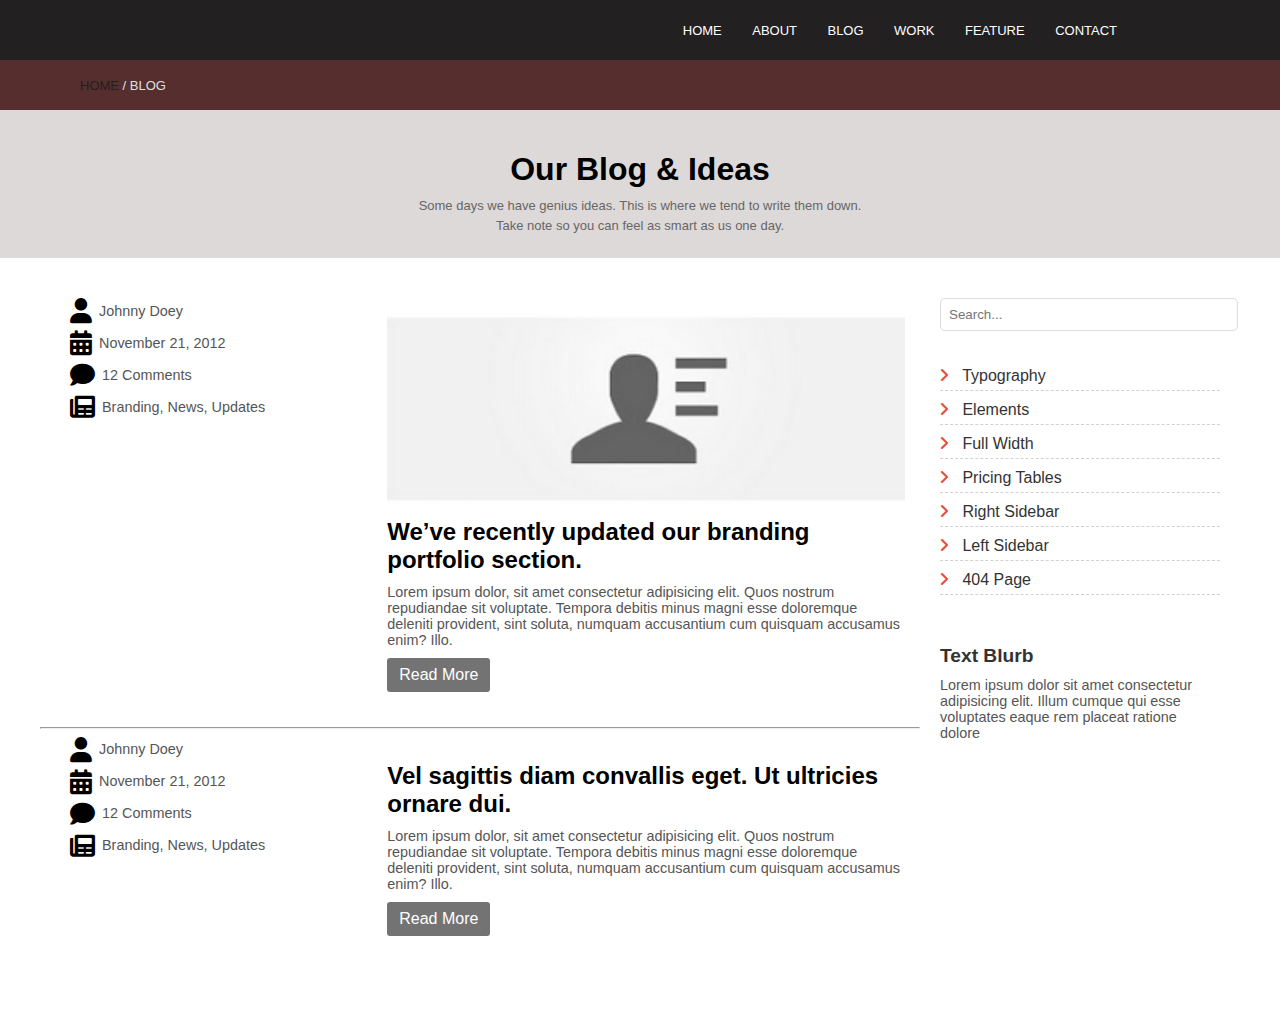
==== blog.html @ 29be8450 "add project" ====
<!DOCTYPE html>
<html lang="en">
<head>
    <meta charset="UTF-8">
    <link rel="stylesheet" href="styles.css">
    <link href="https://cdnjs.cloudflare.com/ajax/libs/font-awesome/6.0.0/css/all.min.css" rel="stylesheet">
    <title>BLOG</title>
</head>
<body>
    <div class="header2">
        <div class="nav">
            <a href="index.html">HOME</a>
            <a href="about.html">ABOUT</a>
            <a href="blog.html">BLOG</a>
            <a href="work.html">WORK</a>
            <a href="">FEATURE</a>
            <a href="contact.html">CONTACT</a>
        </div>
    </div>
    <div class="ha">
        <p>
            <span class="h"> HOME</span> / BLOG
        </p>
    </div>
    <section class="hero">
        <h1>Our Blog & Ideas</h1>
        <p>Some days we have genius ideas. This is where we tend to write them down.</p>
        <p>Take note so you can feel as smart as us one day.</p>
    </section>

    <div class="content">
        <div class="blog-posts">
             <div class="post">
               <div class="post-details">
                <div class="iconn">
                  <i class="fa-solid fa-user"></i>
                  <p>Johnny Doey</p>
                </div>
                <div class="iconn">
                  <i class="fa-solid fa-calendar-days"></i>
                  <p>November 21, 2012</p>
                </div>
                  <div class="iconn">

                    <i class="fa-solid fa-comment"></i>
                    <p>12 Comments</p>
                  </div>
                  <div class="iconn">
                    <i class="fa-solid fa-newspaper"></i>
                    <p>Branding, News, Updates</p>
                  </div>
              </div>
                <div class="placeholder">
                  <img src="imges/user.png"  alt="Profile Image">
                  <h2>We’ve recently updated our branding portfolio section.</h2>
                  <p>Lorem ipsum dolor, sit amet consectetur adipisicing elit. Quos nostrum repudiandae sit voluptate. Tempora debitis minus magni esse doloremque deleniti provident, sint soluta, numquam accusantium cum quisquam accusamus enim? Illo.</p>
                  <a href="#" class="btn">Read More</a>
                </div>
              </div>
              <hr>

            <div class="post">
              <div class="post-details">
                <div class="iconn">
                  <i class="fa-solid fa-user"></i>
                  <p>Johnny Doey</p>
                </div>
                <div class="iconn">
                  <i class="fa-solid fa-calendar-days"></i>
                  <p>November 21, 2012</p>
                </div>
                  <div class="iconn">

                    <i class="fa-solid fa-comment"></i>
                    <p>12 Comments</p>
                  </div>
                  <div class="iconn">
                    <i class="fa-solid fa-newspaper"></i>
                    <p>Branding, News, Updates</p>
                  </div>
              </div>
                <div class="placeholder">
                  <h2>Vel sagittis diam convallis eget. Ut ultricies ornare dui.</h2>
                  <p>Lorem ipsum dolor, sit amet consectetur adipisicing elit. Quos nostrum repudiandae sit voluptate. Tempora debitis minus magni esse doloremque deleniti provident, sint soluta, numquam accusantium cum quisquam accusamus enim? Illo.</p>
                  <a href="#" class="btn">Read More</a>
                </div>
            </div>
        </div>

        <div class="sidebar">
            <input type="text" placeholder="Search..." class="search-bar">
            <ul class="categories">
                <li class="li"><a href="#">
              <i class="fa-duotone fa-solid fa-angle-right bg-orange "></i>
                    Typography</a></li>
                <li><a href="#">
                  <i class="fa-duotone fa-solid fa-angle-right bg-orange "></i>
                  Elements</a></li>
                <li><a href="#">
                  <i class="fa-duotone fa-solid fa-angle-right bg-orange"></i>
                  Full Width</a></li>
                <li><a href="#">
                  <i class="fa-duotone fa-solid fa-angle-right bg-orange"></i>
                  Pricing Tables</a></li>
                <li><a href="#">
                  <i class="fa-duotone fa-solid fa-angle-right bg-orange "></i>
                  Right Sidebar</a></li>
                <li><a href="#">
                  <i class="fa-duotone fa-solid fa-angle-right bg-orange "></i>
                  Left Sidebar</a></li>
                <li><a href="#">
                  <i class="fa-duotone fa-solid fa-angle-right bg-orange"></i>
                  404 Page</a></li>
            </ul>
            <div class="text-blurb">
              <h3>Text Blurb</h3>
                <p>Lorem ipsum dolor sit amet consectetur adipisicing elit. Illum cumque qui esse voluptates eaque rem placeat ratione dolore</p>
            </div>
        </div>
    </div>
    
</body>
</html>
---- styles.css ----
body {
  margin: 0;
  font-family: 'Roboto', sans-serif;
}

.header {
  height: 50px;
  background-color: rgb(34, 32, 32);
  display: flex;
  justify-content: space-between;
  align-items: center;
  padding: 5px 150px 5px 10px;
}

.nav a {
  font-size: 13px;
  color: white;
  text-decoration: none;
  padding: 0 13px;
}

.nav a:active {
  background-color: brown;
}

.logo img {
  width: 150px;

}

.logo h1 {
  padding: 15px 0px 0px 0%;
  color: white;
  font-size: 25px;

}

.logo {

  display: flex;
}

.page {
  background-color: rgb(86, 46, 46);
  display: flex;
  justify-content: space-between;
  padding: 30px 180px 5px 150px;
  color: white;
  align-items: center;
}

span {
  font-size: 30px;
}

p {
  font-size: 13px;
  color: rgb(222, 224, 224);

}

.Contact a {
  margin: 30p 0px 0px 0px;
  font-size: 13px;
  text-decoration: none;
  padding: 7px 7px;
  background-color: black;
  color: white;
}

.features-section {
  padding: 50px 80px 50px 80px;
  background-color: #e1dbdb;

}

.row {
  gap: 25px;
  display: flex;
  justify-content: space-between;
  margin-bottom: 20px;
}

.feature-box {
  background: #fff;
  border-radius: 4px;
  box-shadow: 0 2px 5px rgba(0, 0, 0, 0.1);
  display: flex;
  align-items: center;
  width: 48%;
 
  padding: 20px;
  transition: transform 0.3s ease;
}

.feature-box:hover {
  /* transform: scale(1.05); */
}



.icon {
  flex: 0 0 60px;
  margin-right: 20px;
  font-size: 4rem;
  
  color: #888484;
  
}

.content h3 {
  margin: 0 0 10px;
  font-size: 1.2rem;
  color: #333;
}

.content p {
  margin: 0;
  font-size: 0.9rem;
  color: #555;
}

.footer-icons {
  background-color: rgb(34, 32, 32);
  
  padding: 10px;
  
  text-align: center;
 
}

.footer-icons a {
  background-color: #fff;
  width: 40px;
 
  height: 40px;
  color: rgb(67, 65, 65);
  
  text-decoration: none;
 
  margin: 0 10px;
 
  font-size: 14px;

  padding: 5px 10px;
 
  border-radius: 50%;
 
  transition: background-color 0.3s ease;
  
}

.header2 {
  height: 50px;
  background-color: rgb(34, 32, 32);
  display: flex;
  justify-content: right;
  align-items: center;
  padding: 5px 150px 5px 10px;
}

.nav a {
  font-size: 13px;
  color: white;
  text-decoration: none;
  padding: 0 13px;
}

.ha {
  font-size: 15px;
  padding: 5px 0px 5px 80px;
  height: 40px;
  color: #fff;

  background-color: rgb(86, 46, 46);
}

.h {
  color: rgb(34, 32, 32);
  font-size: 13px;
}

.team {
  padding: 15px 0px 5px 0px;
  text-align: center;
  background-color: rgb(222, 217, 217);
}

.team p {
  color: rgb(48, 46, 46);
}

.our {
  height: 25px;
  text-align: center;
  gap: 10px;
  padding: 5px;
  justify-content: left;
  display: flex;
  margin: 25px 125px 25px 125px;
  background-color: rgb(86, 46, 46);
}

.our i {
  font-size: 15px;
  
  color: #ffffff;

}

.our p {
  text-align: center;
  font-size: 15px;
 
  margin: 0;

}

.container {
  padding: 0px 120px 0px 120px;
  margin: 70px 5px 100px 5px;
  display: flex;
 
  justify-content: space-between;
 
  align-items: center;
 
  gap: 20px;

 

}

.icon-container {
  width: 150px;
  height: 150px;
  background-color: rgb(222, 217, 217);

  display: inline-block;
  padding: 20px 50px 20px 50px;

  font-size: 80px;
 
  text-align: center;
}

.icon-container i {

  color: #474646;
 
}

.icon-container h3 {
  font-size: 18px;

  margin: 90px 0px 2px 0px;
  
  color: #453838;

}

.icon-container p {
  font-size: 14px;
 
  margin: 1px 0px 1px 0px;
 
  color: #666;

}

#map{
  width: 100%;
  height: 50vh; 
  border: 0 
  ;
}
.all{
  
  display: flex;
}
.m{
  padding: 5px 0px 30px 50px;
  margin: 30px 50px 0px 50px;
}
/* .form-containe {
  margin: 5px 0px 30px 50px;
  padding:5px 50px 5px 100px;
} */
#name{
 width: 260px;
  height: 33px;
  margin: 0px 50px 20px 100px;
  padding:5px 50px 5px 15x;
}
#textarea{
  text-align: start;
  margin: 5px 50px 5px 100px;
  width: 900px;
  height: 150px;
}
#send{
  text-align: center;
  width: 180px;
  height: 45px;
  margin: 15px 50px 15px 100px;
  background-color: black;
  color: white;
}
.sennd{
  padding: 5px 0px 30px 50px;
  margin: 30px 0px 30px 0px;
}
.container1{
  padding: 0px 120px 0px 120px;
  margin: 30px 5px 100px 5px;
  display: flex;
 
  justify-content: space-between;

  align-items: center;
 
  gap: 20px;

  
}
.container2{
  padding: 0px 120px 50px 120px;
  margin: 100px 5px 70px 5px;
  display: flex;
 
  justify-content: space-between;
  
  align-items: center;
 
  gap: 20px;

 
}
.imgg{
  width: 150px;
  height: 150px;
  background-color: rgb(222, 217, 217);

  display: inline-block;
  padding: 20px 50px 60px 50px;
  margin: 10px 0px 40px 0px;
 
  /* border-radius: 15%; */
 
 

  text-align: center;
}
.imgg img{
  width: 115px;
}
.imgg h3{
  font-size: 18px;
 
  margin: 60px  0px 5px 0px;

  color: #453838;
 
}
.imgg p{
  font-size: 14px;
 
  margin: 1px 0px 50px 0px;
 
  color: #918d8d;
}
.hero {
  text-align: center;
  padding: 20px;
  background-color: rgb(222, 217, 217);
}
.hero h1 {
  font-size: 2em;
  margin-bottom: 10px;
}
.hero p {
  margin: 5px 0;
  color: #666;
}


.content {
  display: flex;
  flex-wrap: wrap;
  gap: 20px;
  margin: 40px;
}


.blog-posts {
  flex: 3;
  max-width: calc(75% - 20px);
}
.post {
  display: flex;
  background: #fff;
  margin-bottom: 20px;

}
.iconn{
  padding: 0px 0px 7px 0px;
  display: flex;
  align-items: center;
  gap: 7px;
}
.iconn i{
  font-size: 25px;
}

.post img {
  width: 100%;
  height: auto;

}
.post-details {
  width: 100%;
  padding-left: 30px;

}
.bg-orange{
  color: #e74c3c;
  padding-right: 10px;
}
.placeholder {
  padding: 15px;
}
.placeholder h2 {
  margin: 10px 0;
}
.placeholder .btn {
  display: inline-block;
  background: #747373;
  color: #fff;
  padding: 8px 12px;
  text-decoration: none;
  border-radius: 3px;
  margin-top: 10px;
}

hr{
  background-color: #aaa5a5;
}
/* Sidebar */
.sidebar {
  flex: 1;
  max-width: calc(25% - 20px);
}
.search-bar {
  width: 100%;
  padding: 8px;
  margin-bottom: 20px;
  border: 1px solid #ddd;
  border-radius: 5px;
}
.categories {
  list-style: none;
  padding: 0;
  margin-bottom: 50px;
}
.categories li {
  margin-bottom: 10px;
  padding-bottom: 5px;
  border-bottom: 1px dashed #d4d0d0;
}
.categories li a {
  text-decoration: none;
  color: #333;
}
.text-blurb {
  margin-top: 20px;
  color: #666;
}
.pricing-tables {
  display: flex;
  justify-content: space-between;
  gap: 30px;

}

.pricing-card {
  border: 1px solid #ddd;
  border-radius: 5px;
  width: 100%;
  box-shadow: 0 4px 6px rgba(0, 0, 0, 0.1);
  align-items: center;
  text-align: center;
}

.pricing-card h1 {
  color: #5a5959;
  margin-bottom: 3px;
}

.pricing-card .price {
  font-size: 3rem;
  color: #ff5722;
  background-color: #eeeaea;
  margin: 20px 0px;
}

.price span {
  font-size: 1rem;
  color: #666;
}

.pricing-card ul {
  list-style: none;
  padding: 0;
  margin: 0px 0;
}

.pricing-card ul li {
  margin-bottom: 20px;
  padding-top: 5px
}

.line-break {
  height: 1px;
  background-color:#b6b4b4;
  border: none;

}

.pricing-card .btn {
  display: inline-block;
  padding: 15px 0px;
  background: #363636;
  color: white;
  text-decoration: none;
  width: 100%;
  margin: 0;
}
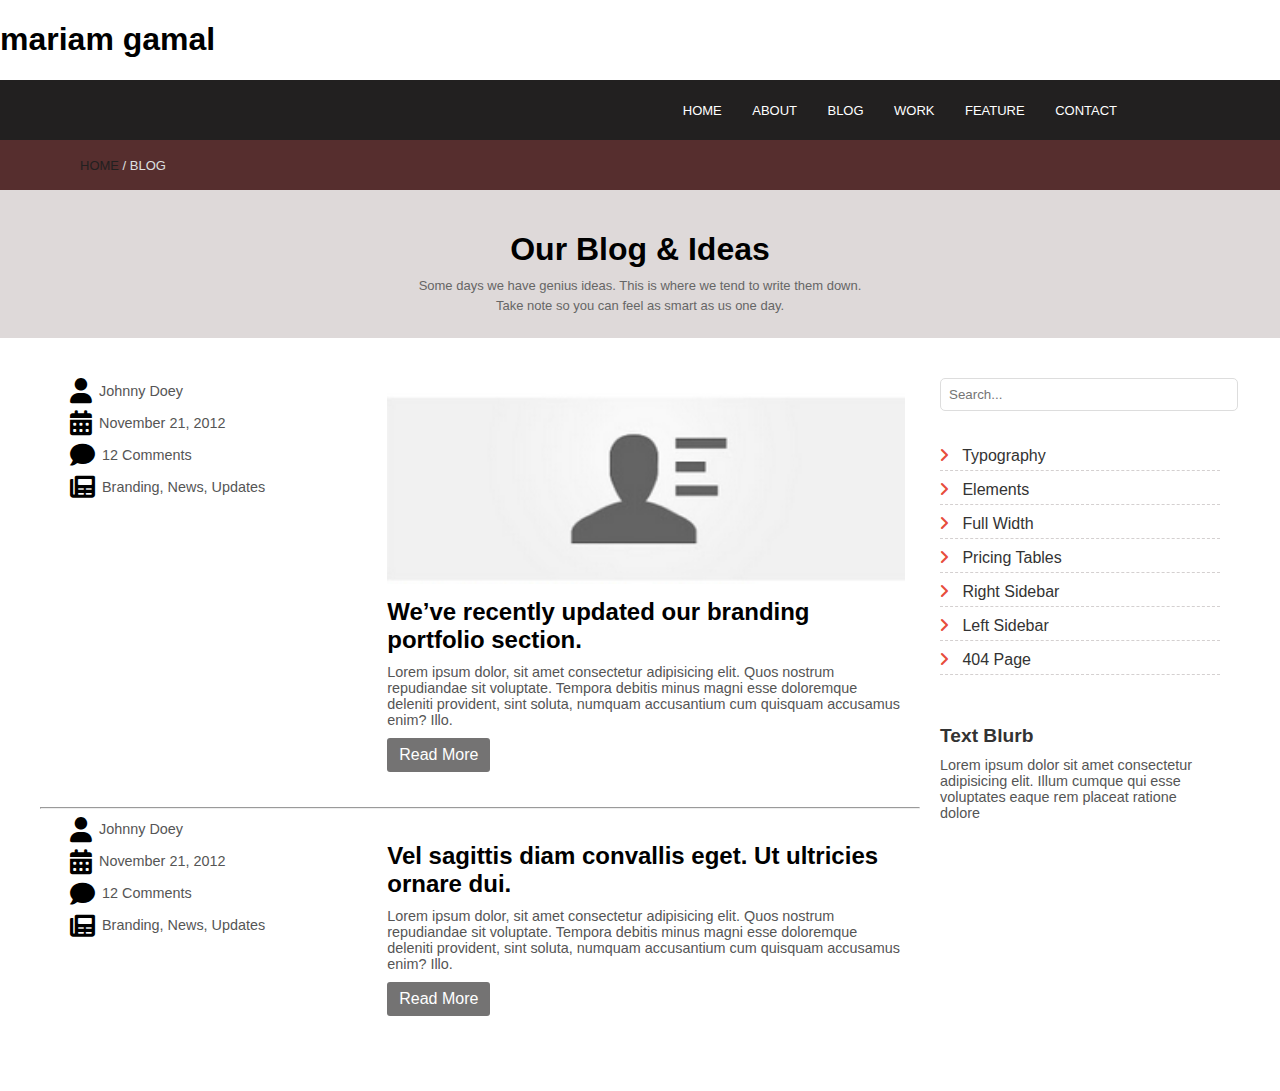
==== commit 38d97677: "kdls" ====
--- a/blog.html
+++ b/blog.html
@@ -7,6 +7,7 @@
     <title>BLOG</title>
 </head>
 <body>
+  <h1> mariam gamal</h1>
     <div class="header2">
         <div class="nav">
             <a href="index.html">HOME</a>
